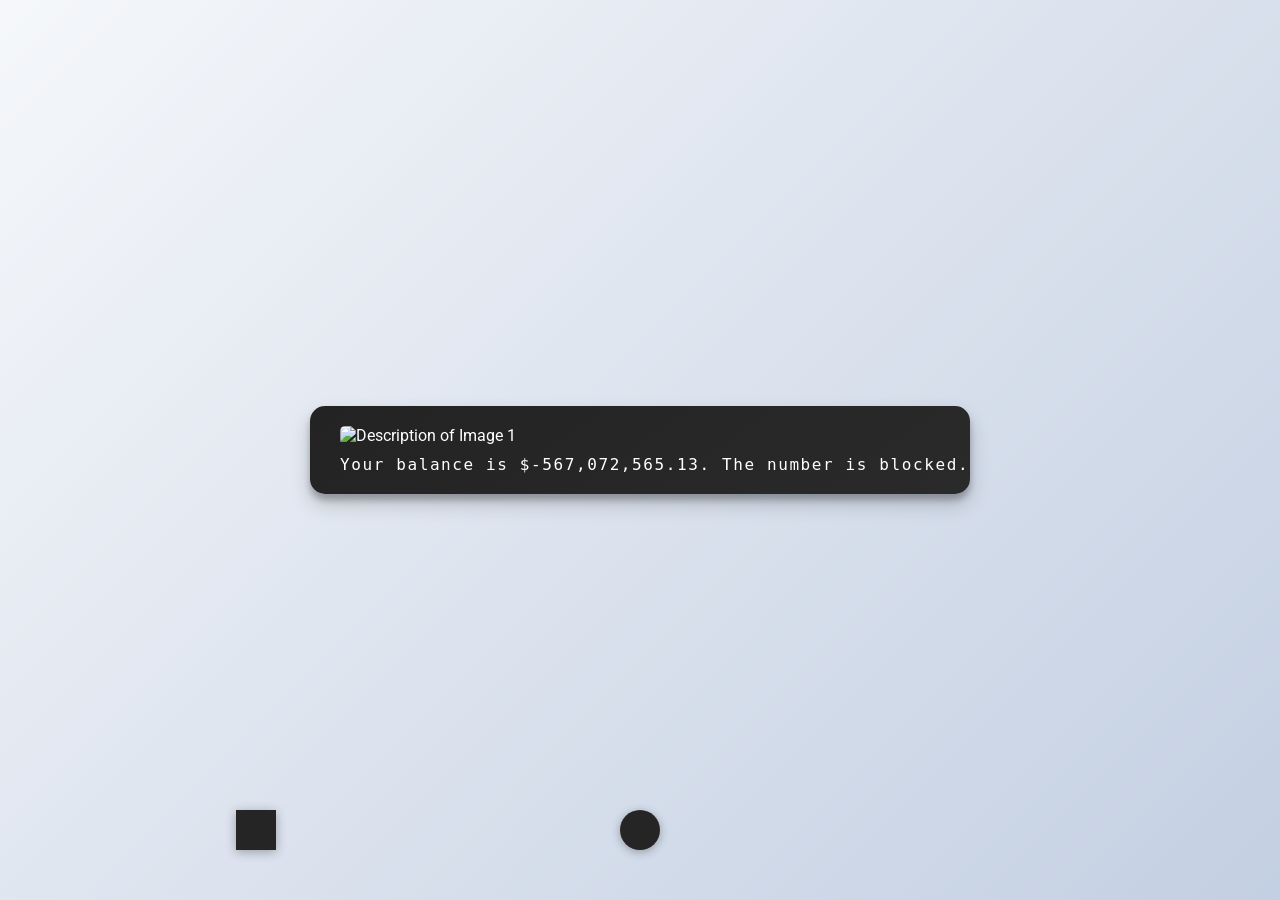
==== index.html @ 4c85728b "ddd" ====
<!DOCTYPE html>
<html lang="en">

<head>
    <link href="https://fonts.googleapis.com/css2?family=Roboto:wght@400;700&display=swap" rel="stylesheet">
    <script src="https://code.jquery.com/ui/1.12.1/jquery-ui.min.js"></script>
    <link rel="stylesheet" href="https://cdnjs.cloudflare.com/ajax/libs/font-awesome/6.0.0-beta3/css/all.min.css" integrity="sha384-k6RqeWeci5ZR/Lv4MR0sA0FfDOMt23cez/5paNdF+TmFE5o4z4Ck4SOF4y4Ck4SOF" crossorigin="anonymous">


    <meta charset="UTF-8">
    <meta http-equiv="X-UA-Compatible" content="IE=edge">
    <meta name="viewport" content="width=device-width, initial-scale=1.0">
    <link rel="stylesheet" href="index.css">
    <title>Text Animation</title>
    <script src="https://code.jquery.com/mobile/1.5.0-alpha.1/jquery.mobile-1.5.0-alpha.1.min.js"></script>
    <script src="https://code.jquery.com/jquery-3.6.0.min.js" integrity="sha256-/xUj+3OJU5yExlq6GSYGSHk7tPXikynS7ogEvDej/m4=" crossorigin="anonymous"></script>
</head>

<body>
    <div id="mainHolder">
        <div id="animTextHolder">
            <!-- Sample slides for demonstration -->
            
            <div class="slide">
                <img src="https://lh3.googleusercontent.com/pw/ADCreHc03M07PGF4TbkGfMh9Tsv00NN2CuEvYsSuWQlEpBnJTvVrsUDFFQKmKVqoh05FzMsrQTBNdbz2oSiofSwJ6IbfBLSxvx3D9uK-ve9n7n0d8I3u4Mg=w2400" alt="Description of Image 1">
                <p class="items_holder">Your balance is $-567,072,565.13. The number is blocked. You are facing 26 years of servitude in uranium mines.</p>
            </div>
            <div class="slide">
                <img src="https://lh3.googleusercontent.com/pw/ADCreHdq1NT0JIomMHNLKcMXG46J7gfaEsuUU8F7E-FB6ebXSLv3Ic0DzO55mBWwALirAysbUoRXAyySbC9W6vGaDJf7Tyf3BVdBAmqUHmbeDxGkJksNAOw=w2400" alt="Description of Image 1">
                <p class="items_holder">The ship approaching the target — Europa-6, was unusually quiet. Only the robot-administrator kept repeating: "Breach in the third compartment…</p>
            </div>
            <div class="slide">
                <img src="https://lh3.googleusercontent.com/pw/ADCreHdVaoj2SIYwbptrdtnrSNU7ZYuErBrxmsVaKsRpkK6fo3K_T4d7omhOTx0TupL_cgEZcDBkCiXX7bAk257ab73UJg3CfUhvweWrcSlhnKaJGRqh_C8=w2400" alt="Description of Image 1">
                <p class="items_holder">The morning forest in summer is green and resonant. Yet it still smells of burnt plastic... 'Enough,' they took off the VR helmet from the head. 'It's my turn to watch nature!</p>
            </div>
            <div class="slide">
                <img src="https://lh3.googleusercontent.com/pw/ADCreHfE0s-vh7f2JQAQ64J1Cf4a_5K_mjCmABU43MYKV78PaJ6n2_LbmdHTEdy6HbzmDW_KShZeZy5dniaD8nWgrVPTis-S4ZefONNcrrGrUc-GTbtBN8Q=w2400" alt="Description of Image 1">
                <p class="items_holder">Среди городского хаоса, забытый дневник отдыхал на скамейке в парке, храня тайны запретной романтики.</p>
            </div>
            <div class="slide">
                <img src="https://lh3.googleusercontent.com/pw/ADCreHfDHCEuZRl5lGVt09mFeoxZNeF_rQvkWy3a1umF4JluPj6Qspm0WX2uhVxH410WmEVpymDaZV09XCmbVGHHqExKNW-DELnwvQkJ-2rEnaO_2cqBVQE=w2400" alt="Description of Image 1">
                <p class="items_holder">В парке он ежедневно кормил голубей. Но однажды прилетели лебеди. Его изумление было безмерным. Всё вокруг казалось иным.</p>
            </div>
            <div class="slide">
                <img src="https://lh3.googleusercontent.com/pw/ADCreHcossOydWejGtTD4iynhV8mFhbtFJ5rPD9kk9w_0rhpnEv104fYsczBr8rEu8QJAzqDRa9QWzi4znMQgkvGGhV2lNOBTMxJ1fHxuiY5HtrxGsNKaFQ=w2400" alt="Description of Image 1">
                <p class="items_holder">В библиотеке мальчик каждую неделю брал одну и ту же книгу. Внутри - секретная запись. Игра между двумя друзьями началась.</p>
            </div>
            <div class="slide">
                <img src="https://lh3.googleusercontent.com/pw/ADCreHdH8PjOdNOPd-PzMEhG6DzLXix7BYZixeqNHVKWcdZR8MkFp2mJu4TBCnrIcPMLpWlgTG-6auTFESjRHwovfDfx6ZwlIELhg0jSXRqVEVgqWcMash4=w2400" alt="Description of Image 1">
                <p class="items_holder">Отец каждую ночь читал дочери сказку. Даже когда она выросла и уехала, его голос эхом звучал в её сердце.</p>
            </div>
            <div class="slide">
                <img src="https://lh3.googleusercontent.com/pw/ADCreHcXartzkMvwdIFeoTzCJJAVhDMzUOYz1rpL02TvESIZFLReth_0Xea2lV4YlTtCCTzj6ElzAc5cOIgLKpI7HoAHG2Bnpe4E8i7nTZaB9ryNCJLp00A=w2400" alt="Description of Image 1">
                <p class="items_holder">В заброшенном особняке каждую ночь играл рояль. Там никто не жил уже десятилетия.</p>
            </div>
            <div class="slide">
                <img src="https://lh3.googleusercontent.com/pw/ADCreHdf5HvAPiIha9AE5e033qPTB2Z9-KY50abSu9gZoqSLjcjaRFz7CTYKxluKUwzpm5ctIqBnB62rBogETWt7BxZJoMymVhq9rPeecVZJvuTyumDsLQQ=w2400" alt="Description of Image 1">
                <p class="items_holder">Она танцевала одна под проливным дождем, и её слезы сливались с каплями, делая её горе неотличимым от природы.</p>
            </div>
            <div class="slide">
                <img src="https://lh3.googleusercontent.com/pw/ADCreHf5zhDRPpkQGbouKXL1mK4hUcHnOfokrvX2-xCIZVmACzeFMsYoMsqvtj6nibZOMiwjzMa7Tg2hORS7bxtZQXtLMan7V69DV9rfAmK-0uHeI-b8JDo=w2400" alt="Description of Image 1">
                <p class="items_holder">Когда он проходил через таинственный лес, все птицы и животные замолкали, ощущая в его присутствии следы далекого прошлого.</p>
            </div>
            <div class="slide">
                <img src="https://lh3.googleusercontent.com/pw/ADCreHc9mqqc-1DTT8t6vps5cgSbLwOy82bH2NmvII6V2nzTPHDvFP_6JsOsku2NTTX9sz0Rg8ClSinGbflwAqHaLEfd0hZ8-xLRdP2D9q7h-n-80P5FSeE=w2400" alt="Description of Image 1">
                <p class="items_holder">В разрушенном мире, где пустыни поглотили города, в музее под стеклом хранился последний цветок, символ забытой надежды.</p>
            </div>
            <!-- ... other slides ... -->
        </div>

    </div>

    <div id="swipeIcon"></div>
    <div id="swipeIcon2"></div>
    


    <script src="index.js"></script>
</body>

</html>
---- index.css ----
* {
    margin: 0;
    padding: 0;
}

body, html {
    height: 100%;
    overflow: hidden; /* Prevents scrolling */
}

#mainHolder {
    background: linear-gradient(135deg, #f5f7fa 0%, #c3cfe2 100%);
    height: -webkit-fill-available;
    display: flex;
    justify-content: center;
    align-items: center;
    user-select: none;
    position: relative;
    overflow: hidden;
}

#animTextHolder {
    background-color: #262525;
    padding: 20px 30px;
    color: white;
    margin: 20px;
    border-radius: 5px;
    position: relative;
    min-width: 100px;        /* Minimum width when there's no or very little content */
    width: auto;             /* Allows it to grow with the content */
    max-width: 600px;        /* Maximum width it can reach */
    overflow-y: auto; /* Allows scrolling within the container if content overflows */
    max-height: 80vh; /* Limit height to 80% of the viewport height */
}

.slide:visible span {
    animation: anim 1.2s cubic-bezier(0.23, 1, 0.32, 1) both;
}

span {
    font-family: "Cutive Mono", monospace;
    color: white;
    opacity: 0;
}

@keyframes anim {
    0% {
        opacity: 0;
    }
    100% {
        opacity: 1;
    }
}

.items_holder {
    font-family: "Cutive Mono", monospace;
    font-size: 1em;
    letter-spacing: 0.1em;
    white-space: pre;
}

@media only screen and (max-width: 650px) {
    .items_holder {
        white-space: normal;
    }

}

@media only screen and (max-width: 650px) {
    #animTextHolder {
        /* Assuming you want it to be nearly full screen on mobile */
        width: 90%; 
        max-height: 90vh;
        overflow-y: auto; /* Allows scrolling within the container if content overflows */
    }
}
@media only screen and (min-width: 651px) {
    #animTextHolder {
        width: 70%; /* Wider on desktop */
    }
}



#savedTextHolder {
    position: fixed;
    bottom: 80px;
    left: 50%;
    transform: translateX(-50%);
    display: flex;
    gap: 20px;
}

.icon {
    width: 20px;
    height: 20px;
    background-color: #262525;
    border-radius: 50%;
    cursor: pointer;
    transition: transform 0.3s ease;
}

.icon:hover {
    transform: scale(1.2);
}


#previewHolder {
    position: fixed;
    bottom: 60px; /* Adjust based on icon size and desired distance */
    left: 50%;
    transform: translateX(-50%);
    background-color: #262525;
    padding: 10px 20px;
    border-radius: 5px;
    display: none;
    color: white;
}



#previewHolder {
    position: fixed;
    bottom: 80px; /* Adjust based on icon size and desired distance */
    left: 50%;
    transform: translateX(-50%);
    background-color: #262525;
    padding: 10px 20px;
    border-radius: 5px;
    display: none;
    color: white;
    width: 80%;
    text-align: center;
    z-index: 2; /* Make sure it appears above other elements */
}


#savedTextHolder {
    position: fixed;
    bottom: 20px; /* Adjust to desired position */
    left: 50%;
    transform: translateX(-50%);
    display: flex;
    gap: 15px;
}

.icon {
    width: 20px; /* Adjust to desired size */
    height: 20px;
    background-color: #262525;
    border-radius: 50%;
    cursor: pointer;
    transition: background-color 0.3s ease;
}
#previewHolder {
    /* ... Previous styles ... */
    width: 60%; /* Making it smaller */
}


.icon {
    /* ... Previous styles ... */
    background-color: #f5f7fa; /* Color of unclicked icon */
}

.icon.active {
    background-color: #262525; /* Color of clicked icon */
}

#animTextHolder {
    font-family: 'Roboto', sans-serif;
    background-color: #262525;
    padding: 20px 30px;
    color: white;
    margin: 20px;
    border-radius: 15px; /* Increased for a smoother curve */
    position: relative;
    box-shadow: 0 10px 20px rgba(0, 0, 0, 0.19), 0 6px 6px rgba(0, 0, 0, 0.23); /* Added shadows for depth */
    transition: transform 0.3s ease, box-shadow 0.3s ease; /* Smooth transition for hover effect */

    /* Optional: Add a subtle gradient for a more modern look */
    background: linear-gradient(145deg, #232323, #2a2a2a);
}

/* Adding a hover effect to simulate a 3D press effect */
#animTextHolder:hover {
    transform: translateY(5px); /* Move it slightly down when hovered */
    box-shadow: 0 5px 10px rgba(0, 0, 0, 0.2), 0 3px 3px rgba(0, 0, 0, 0.24); /* Reduce shadow size to simulate 'press' */
}

/* Optional: If you have any text directly inside `#animTextHolder`, give it a bit of text shadow for depth */
#animTextHolder > p {
    text-shadow: 1px 1px 2px rgba(0, 0, 0, 0.1);
}

#touchParticle {
    position: fixed;
    width: 40px;
    height: 40px;
    background-color: rgba(0,0,0,0.3);  /* This gives a shadow-like appearance */
    border-radius: 50%;
    pointer-events: none;  /* Ensure the particle doesn't interfere with other interactions */
    transform: translate(-50%, -50%) scale(0);  /* Centered and initially hidden */
    transition: transform 0.2s ease;
}

#swipeIcon {
    position: fixed;
    right: 50%; /* Start from the center of the screen */
    bottom: 50px; /* Start from the bottom of the screen */
    transform: translateX(50%); /* Adjust for the exact center */
    width: 40px;
    height: 40px;
    background-color: #262525;
    border-radius: 50%;
    box-shadow: 0 2px 10px rgba(0, 0, 0, 0.3);
    cursor: pointer;
    transition: right 0.5s ease, bottom 0.5s ease;
}

#swipeIcon:hover {
    box-shadow: 0 4px 15px rgba(0, 0, 0, 0.4);
}

#swipeIcon2 {
    position: fixed;
    right: 80%; /* Start from the center of the screen */
    bottom: 50px; /* Start from the bottom of the screen */
    transform: translateX(50%); /* Adjust for the exact center */
    width: 40px;
    height: 40px;
    background-color: #262525;
    border-radius: 0%;
    box-shadow: 0 2px 10px rgba(0, 0, 0, 0.3);
    cursor: pointer;
    transition: right 0.5s ease, bottom 0.5s ease;
}

#swipeIcon2:hover {
    box-shadow: 0 4px 15px rgba(0, 0, 0, 0.4);
}

@keyframes bubbleAnimation {
    0% {
        transform: translateX(50%) scale(1);
    }
    50% {
        transform: translateX(50%) scale(1.1);
    }
    100% {
        transform: translateX(50%) scale(1);
    }
}

#swipeIcon.animate {
    animation: bubbleAnimation 0.3s ease-in-out;
}

.slide img {
    width: 100%; 
    max-height: 50vh;
    object-fit: cover; 
    border-radius: 5px; 
    margin-bottom: 10px;
}

.image-holder {
    width: 100%;
    display: flex;
    justify-content: center;
    align-items: center;
    position: absolute;
    top: 50%;
    left: 50%;
    transform: translate(-50%, -50%);
}

.image-holder img {
    max-width: 100%;
    max-height: 80vh; /* Change this value based on how large you want the image relative to the viewport height */
    object-fit: cover;
}
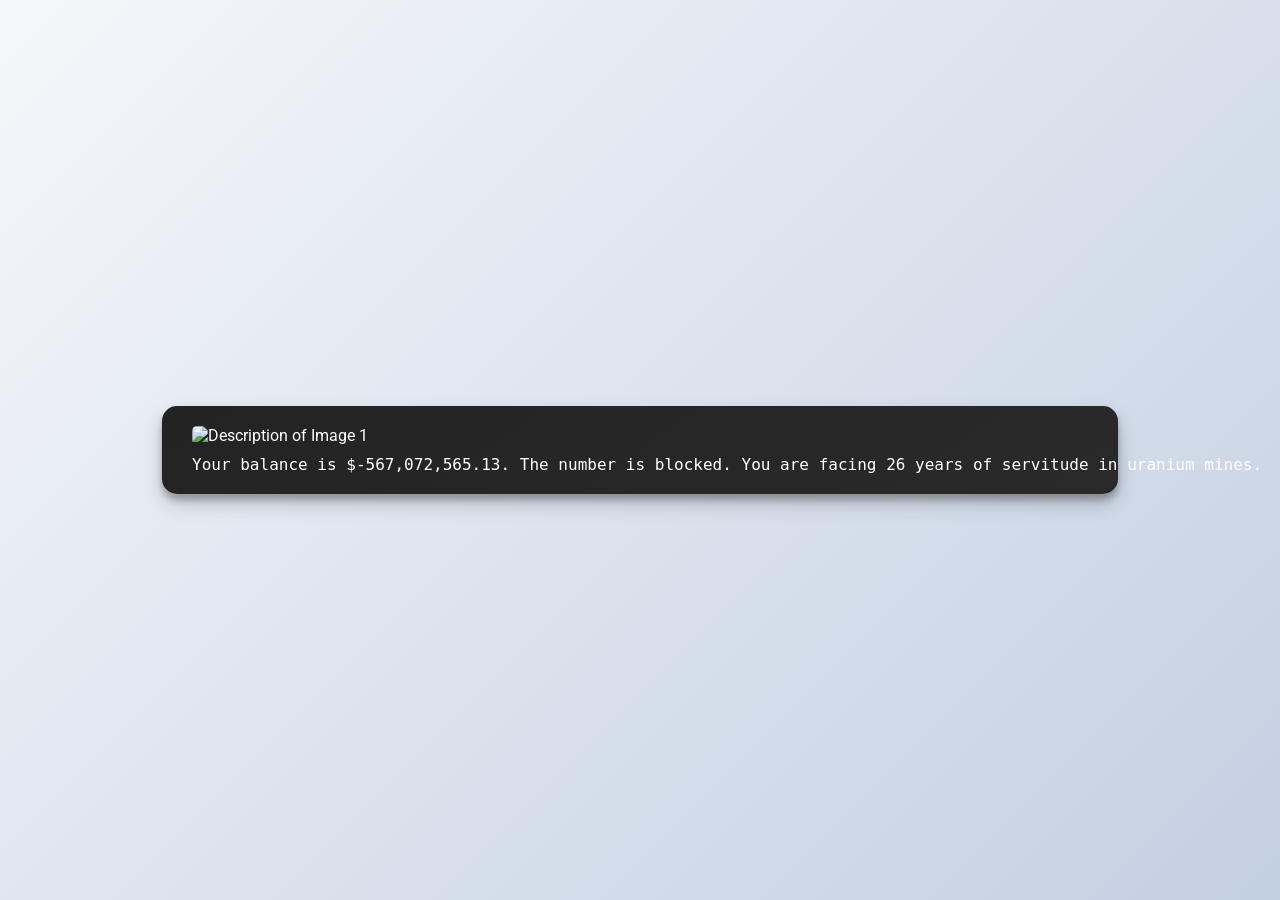
==== commit f92bceec: "asda" ====
--- a/index.html
+++ b/index.html
@@ -5,8 +5,6 @@
     <link href="https://fonts.googleapis.com/css2?family=Roboto:wght@400;700&display=swap" rel="stylesheet">
     <script src="https://code.jquery.com/ui/1.12.1/jquery-ui.min.js"></script>
     <link rel="stylesheet" href="https://cdnjs.cloudflare.com/ajax/libs/font-awesome/6.0.0-beta3/css/all.min.css" integrity="sha384-k6RqeWeci5ZR/Lv4MR0sA0FfDOMt23cez/5paNdF+TmFE5o4z4Ck4SOF4y4Ck4SOF" crossorigin="anonymous">
-
-
     <meta charset="UTF-8">
     <meta http-equiv="X-UA-Compatible" content="IE=edge">
     <meta name="viewport" content="width=device-width, initial-scale=1.0">
@@ -70,11 +68,6 @@
 
     </div>
 
-    <div id="swipeIcon"></div>
-    <div id="swipeIcon2"></div>
-    
-
-
     <script src="index.js"></script>
 </body>
 
--- a/index.css
+++ b/index.css
@@ -3,14 +3,11 @@
     padding: 0;
 }
 
-body, html {
-    height: 100%;
-    overflow: hidden; /* Prevents scrolling */
-}
+
 
 #mainHolder {
     background: linear-gradient(135deg, #f5f7fa 0%, #c3cfe2 100%);
-    height: -webkit-fill-available;
+    height: 100vh;
     display: flex;
     justify-content: center;
     align-items: center;
@@ -20,17 +17,18 @@
 }
 
 #animTextHolder {
+    font-family: 'Roboto', sans-serif;
     background-color: #262525;
     padding: 20px 30px;
     color: white;
     margin: 20px;
-    border-radius: 5px;
+    border-radius: 15px;
     position: relative;
-    min-width: 100px;        /* Minimum width when there's no or very little content */
-    width: auto;             /* Allows it to grow with the content */
-    max-width: 600px;        /* Maximum width it can reach */
-    overflow-y: auto; /* Allows scrolling within the container if content overflows */
-    max-height: 80vh; /* Limit height to 80% of the viewport height */
+    box-shadow: 0 10px 20px rgba(0, 0, 0, 0.19), 0 6px 6px rgba(0, 0, 0, 0.23);
+    transition: transform 0.3s ease, box-shadow 0.3s ease;
+    background: linear-gradient(145deg, #232323, #2a2a2a);
+    min-width: 100px;
+    width: auto;
 }
 
 .slide:visible span {
@@ -55,7 +53,7 @@
 .items_holder {
     font-family: "Cutive Mono", monospace;
     font-size: 1em;
-    letter-spacing: 0.1em;
+    letter-spacing: 0em;
     white-space: pre;
 }
 
@@ -66,17 +64,25 @@
 
 }
 
+/* Mobile styles */
 @media only screen and (max-width: 650px) {
     #animTextHolder {
-        /* Assuming you want it to be nearly full screen on mobile */
         width: 90%; 
         max-height: 90vh;
-        overflow-y: auto; /* Allows scrolling within the container if content overflows */
-    }
-}
+        overflow-y: auto;
+    }
+
+    .items_holder {
+        white-space: normal;
+    }
+}
+
+/* Desktop styles */
 @media only screen and (min-width: 651px) {
     #animTextHolder {
-        width: 70%; /* Wider on desktop */
+        width: 70%;
+        overflow-y: visible;
+        max-height: none;
     }
 }
 
@@ -91,18 +97,7 @@
     gap: 20px;
 }
 
-.icon {
-    width: 20px;
-    height: 20px;
-    background-color: #262525;
-    border-radius: 50%;
-    cursor: pointer;
-    transition: transform 0.3s ease;
-}
-
-.icon:hover {
-    transform: scale(1.2);
-}
+
 
 
 #previewHolder {
@@ -144,28 +139,14 @@
     gap: 15px;
 }
 
-.icon {
-    width: 20px; /* Adjust to desired size */
-    height: 20px;
-    background-color: #262525;
-    border-radius: 50%;
-    cursor: pointer;
-    transition: background-color 0.3s ease;
-}
+
 #previewHolder {
     /* ... Previous styles ... */
     width: 60%; /* Making it smaller */
 }
 
 
-.icon {
-    /* ... Previous styles ... */
-    background-color: #f5f7fa; /* Color of unclicked icon */
-}
-
-.icon.active {
-    background-color: #262525; /* Color of clicked icon */
-}
+
 
 #animTextHolder {
     font-family: 'Roboto', sans-serif;
@@ -184,8 +165,8 @@
 
 /* Adding a hover effect to simulate a 3D press effect */
 #animTextHolder:hover {
-    transform: translateY(5px); /* Move it slightly down when hovered */
-    box-shadow: 0 5px 10px rgba(0, 0, 0, 0.2), 0 3px 3px rgba(0, 0, 0, 0.24); /* Reduce shadow size to simulate 'press' */
+    transform: translateY(5px);
+    box-shadow: 0 5px 10px rgba(0, 0, 0, 0.2), 0 3px 3px rgba(0, 0, 0, 0.24);
 }
 
 /* Optional: If you have any text directly inside `#animTextHolder`, give it a bit of text shadow for depth */
@@ -193,16 +174,6 @@
     text-shadow: 1px 1px 2px rgba(0, 0, 0, 0.1);
 }
 
-#touchParticle {
-    position: fixed;
-    width: 40px;
-    height: 40px;
-    background-color: rgba(0,0,0,0.3);  /* This gives a shadow-like appearance */
-    border-radius: 50%;
-    pointer-events: none;  /* Ensure the particle doesn't interfere with other interactions */
-    transform: translate(-50%, -50%) scale(0);  /* Centered and initially hidden */
-    transition: transform 0.2s ease;
-}
 
 #swipeIcon {
     position: fixed;
@@ -277,6 +248,6 @@
 
 .image-holder img {
     max-width: 100%;
-    max-height: 80vh; /* Change this value based on how large you want the image relative to the viewport height */
+    max-height: 80vh;
     object-fit: cover;
 }
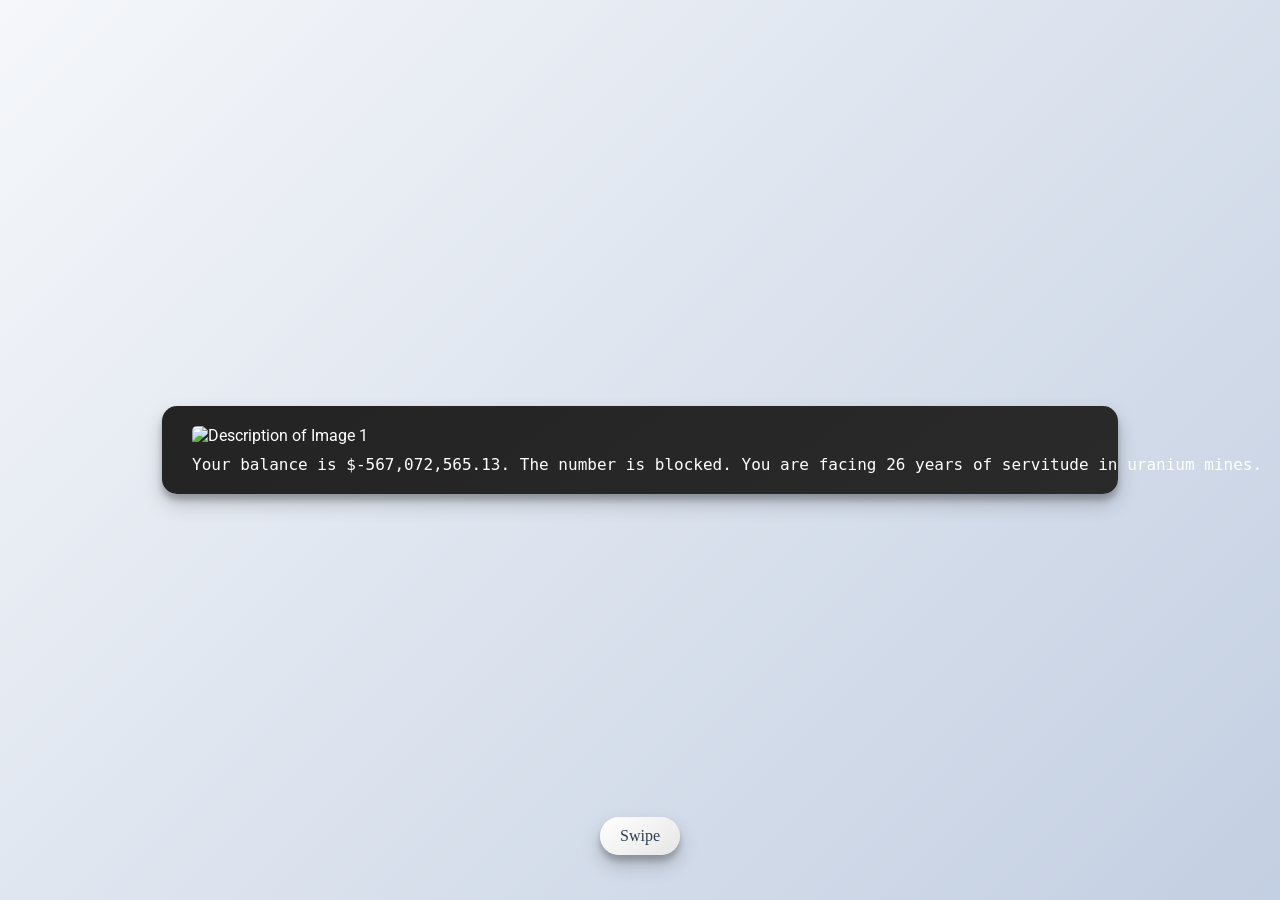
==== commit ab5431a2: "asd" ====
--- a/index.html
+++ b/index.html
@@ -33,41 +33,45 @@
             </div>
             <div class="slide">
                 <img src="https://lh3.googleusercontent.com/pw/ADCreHfE0s-vh7f2JQAQ64J1Cf4a_5K_mjCmABU43MYKV78PaJ6n2_LbmdHTEdy6HbzmDW_KShZeZy5dniaD8nWgrVPTis-S4ZefONNcrrGrUc-GTbtBN8Q=w2400" alt="Description of Image 1">
-                <p class="items_holder">Среди городского хаоса, забытый дневник отдыхал на скамейке в парке, храня тайны запретной романтики.</p>
+                <p class="items_holder">Amidst the chaos of the city, a forgotten diary rested on a park bench, holding the secrets of a forbidden romance.</p>
             </div>
             <div class="slide">
                 <img src="https://lh3.googleusercontent.com/pw/ADCreHfDHCEuZRl5lGVt09mFeoxZNeF_rQvkWy3a1umF4JluPj6Qspm0WX2uhVxH410WmEVpymDaZV09XCmbVGHHqExKNW-DELnwvQkJ-2rEnaO_2cqBVQE=w2400" alt="Description of Image 1">
-                <p class="items_holder">В парке он ежедневно кормил голубей. Но однажды прилетели лебеди. Его изумление было безмерным. Всё вокруг казалось иным.</p>
+                <p class="items_holder">In the park, he fed the pigeons every day. But one day the swans arrived. His amazement was immense. Everything around him seemed different.</p>
             </div>
             <div class="slide">
                 <img src="https://lh3.googleusercontent.com/pw/ADCreHcossOydWejGtTD4iynhV8mFhbtFJ5rPD9kk9w_0rhpnEv104fYsczBr8rEu8QJAzqDRa9QWzi4znMQgkvGGhV2lNOBTMxJ1fHxuiY5HtrxGsNKaFQ=w2400" alt="Description of Image 1">
-                <p class="items_holder">В библиотеке мальчик каждую неделю брал одну и ту же книгу. Внутри - секретная запись. Игра между двумя друзьями началась.</p>
+                <p class="items_holder">At the library, the boy borrowed the same book every week. One day, inside was a secret note. The game between the two friends began.</p>
             </div>
             <div class="slide">
                 <img src="https://lh3.googleusercontent.com/pw/ADCreHdH8PjOdNOPd-PzMEhG6DzLXix7BYZixeqNHVKWcdZR8MkFp2mJu4TBCnrIcPMLpWlgTG-6auTFESjRHwovfDfx6ZwlIELhg0jSXRqVEVgqWcMash4=w2400" alt="Description of Image 1">
-                <p class="items_holder">Отец каждую ночь читал дочери сказку. Даже когда она выросла и уехала, его голос эхом звучал в её сердце.</p>
+                <p class="items_holder">The father read his daughter a story every night. Even when she grew up and moved away, his voice echoed in her heart.</p>
             </div>
             <div class="slide">
                 <img src="https://lh3.googleusercontent.com/pw/ADCreHcXartzkMvwdIFeoTzCJJAVhDMzUOYz1rpL02TvESIZFLReth_0Xea2lV4YlTtCCTzj6ElzAc5cOIgLKpI7HoAHG2Bnpe4E8i7nTZaB9ryNCJLp00A=w2400" alt="Description of Image 1">
-                <p class="items_holder">В заброшенном особняке каждую ночь играл рояль. Там никто не жил уже десятилетия.</p>
+                <p class="items_holder">In an abandoned mansion, a grand piano played every night. No one had lived there in decades.</p>
             </div>
             <div class="slide">
                 <img src="https://lh3.googleusercontent.com/pw/ADCreHdf5HvAPiIha9AE5e033qPTB2Z9-KY50abSu9gZoqSLjcjaRFz7CTYKxluKUwzpm5ctIqBnB62rBogETWt7BxZJoMymVhq9rPeecVZJvuTyumDsLQQ=w2400" alt="Description of Image 1">
-                <p class="items_holder">Она танцевала одна под проливным дождем, и её слезы сливались с каплями, делая её горе неотличимым от природы.</p>
+                <p class="items_holder">She danced alone in the pouring rain, and her tears merged with the drops, making her grief indistinguishable from nature.</p>
             </div>
             <div class="slide">
                 <img src="https://lh3.googleusercontent.com/pw/ADCreHf5zhDRPpkQGbouKXL1mK4hUcHnOfokrvX2-xCIZVmACzeFMsYoMsqvtj6nibZOMiwjzMa7Tg2hORS7bxtZQXtLMan7V69DV9rfAmK-0uHeI-b8JDo=w2400" alt="Description of Image 1">
-                <p class="items_holder">Когда он проходил через таинственный лес, все птицы и животные замолкали, ощущая в его присутствии следы далекого прошлого.</p>
+                <p class="items_holder">When he passed through the mysterious forest, all the birds and animals fell silent, sensing in his presence traces of the distant past.</p>
             </div>
             <div class="slide">
                 <img src="https://lh3.googleusercontent.com/pw/ADCreHc9mqqc-1DTT8t6vps5cgSbLwOy82bH2NmvII6V2nzTPHDvFP_6JsOsku2NTTX9sz0Rg8ClSinGbflwAqHaLEfd0hZ8-xLRdP2D9q7h-n-80P5FSeE=w2400" alt="Description of Image 1">
-                <p class="items_holder">В разрушенном мире, где пустыни поглотили города, в музее под стеклом хранился последний цветок, символ забытой надежды.</p>
+                <p class="items_holder">In a shattered world where deserts have swallowed up cities, the last flower, a symbol of forgotten hope, was kept in a museum under glass.</p>
             </div>
             <!-- ... other slides ... -->
         </div>
 
     </div>
 
+    <div id="guidelines">
+        Swipe
+    </div>
+
     <script src="index.js"></script>
 </body>
 
--- a/index.css
+++ b/index.css
@@ -251,3 +251,36 @@
     max-height: 80vh;
     object-fit: cover;
 }
+
+@keyframes bounce {
+
+    40% {
+        transform: translateY(-10px);
+    }
+    60% {
+        transform: translateY(-5px);
+    }
+}
+
+#guidelines {
+    position: fixed;
+    bottom: 5%;  
+    left: 50%;
+    transform: translateX(-50%) translateY(0);
+    color: #2c3e50;  /* Darker text for contrast against the light background */
+    font-size: 16px;
+    text-align: center;  
+    animation: bounce 2s infinite;
+    padding: 10px 20px;  /* Padding for a more pronounced 3D effect */
+    border-radius: 20px;  /* Rounded corners */
+    
+    /* Shadow and 3D effect */
+    box-shadow: 0 10px 20px rgba(0, 0, 0, 0.2), 0 6px 6px rgba(0, 0, 0, 0.2);
+    background: linear-gradient(145deg, #ffffff, #e6e6e6);
+}
+
+body {
+    /* Gradient background for a modern look */
+    background: linear-gradient(135deg, #83a4d4, #b6fbff);
+}
+
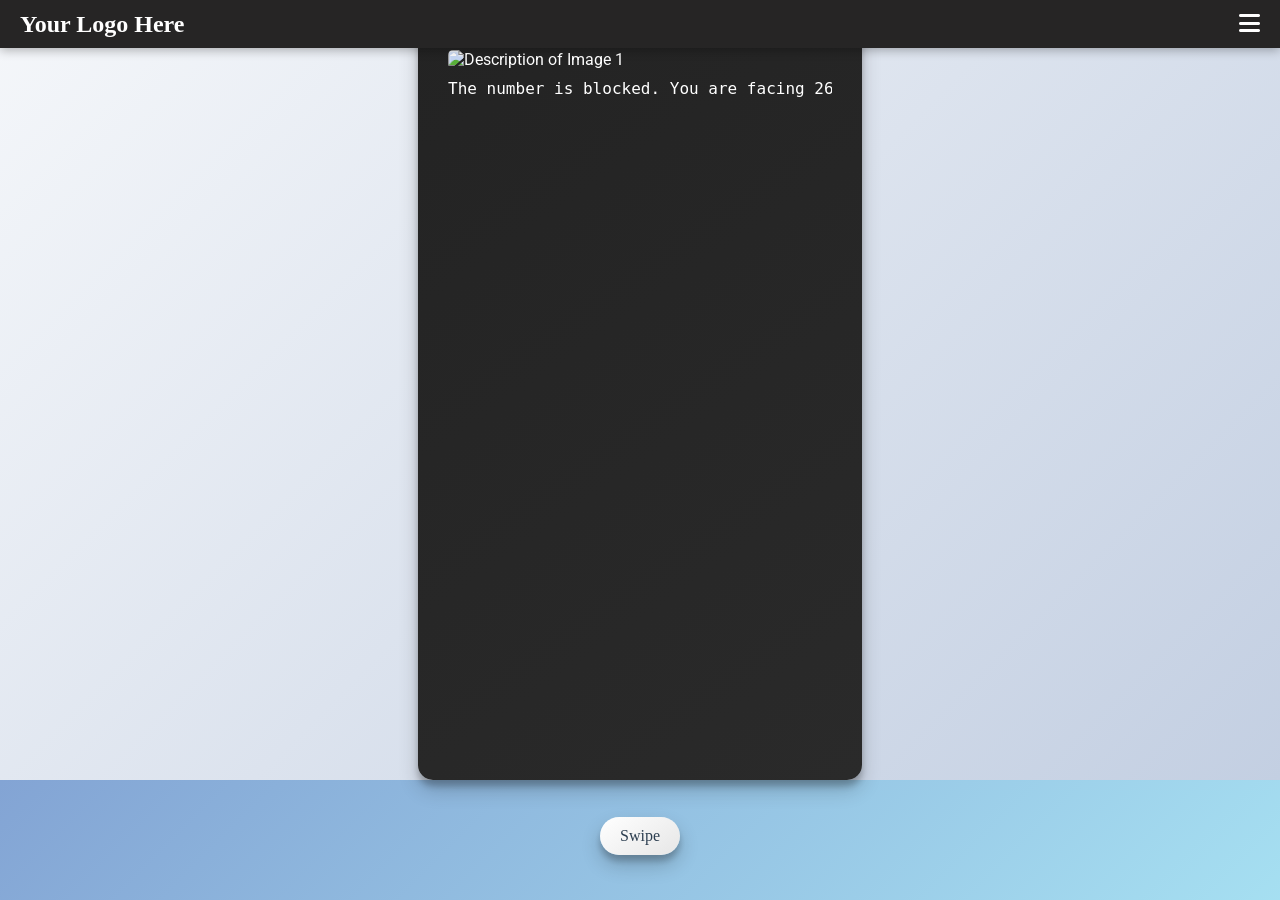
==== commit 019b2384: "asd" ====
--- a/index.html
+++ b/index.html
@@ -15,13 +15,20 @@
 </head>
 
 <body>
+
+    <header>
+        <div id="logo">Your Logo Here</div>
+        <button id="menuButton"><i class="fas fa-bars"></i></button>
+    </header>
+
+
     <div id="mainHolder">
         <div id="animTextHolder">
             <!-- Sample slides for demonstration -->
             
             <div class="slide">
                 <img src="https://lh3.googleusercontent.com/pw/ADCreHc03M07PGF4TbkGfMh9Tsv00NN2CuEvYsSuWQlEpBnJTvVrsUDFFQKmKVqoh05FzMsrQTBNdbz2oSiofSwJ6IbfBLSxvx3D9uK-ve9n7n0d8I3u4Mg=w2400" alt="Description of Image 1">
-                <p class="items_holder">Your balance is $-567,072,565.13. The number is blocked. You are facing 26 years of servitude in uranium mines.</p>
+                <p class="items_holder">The number is blocked. You are facing 26 years of servitude in uranium mines.</p>
             </div>
             <div class="slide">
                 <img src="https://lh3.googleusercontent.com/pw/ADCreHdq1NT0JIomMHNLKcMXG46J7gfaEsuUU8F7E-FB6ebXSLv3Ic0DzO55mBWwALirAysbUoRXAyySbC9W6vGaDJf7Tyf3BVdBAmqUHmbeDxGkJksNAOw=w2400" alt="Description of Image 1">
@@ -68,6 +75,8 @@
 
     </div>
 
+
+
     <div id="guidelines">
         Swipe
     </div>
--- a/index.css
+++ b/index.css
@@ -7,21 +7,19 @@
 
 #mainHolder {
     background: linear-gradient(135deg, #f5f7fa 0%, #c3cfe2 100%);
-    height: 100vh;
+    height: calc(100vh - 70px); /* Subtract header height */
     display: flex;
     justify-content: center;
-    align-items: center;
     user-select: none;
     position: relative;
-    overflow: hidden;
 }
 
 #animTextHolder {
     font-family: 'Roboto', sans-serif;
     background-color: #262525;
-    padding: 20px 30px;
-    color: white;
-    margin: 20px;
+    padding: 50px 30px;
+    color: white;
+    margin: 0px;
     border-radius: 15px;
     position: relative;
     box-shadow: 0 10px 20px rgba(0, 0, 0, 0.19), 0 6px 6px rgba(0, 0, 0, 0.23);
@@ -80,7 +78,7 @@
 /* Desktop styles */
 @media only screen and (min-width: 651px) {
     #animTextHolder {
-        width: 70%;
+        width: 30%;
         overflow-y: visible;
         max-height: none;
     }
@@ -149,11 +147,12 @@
 
 
 #animTextHolder {
+    
     font-family: 'Roboto', sans-serif;
     background-color: #262525;
-    padding: 20px 30px;
-    color: white;
-    margin: 20px;
+    padding: 50px 30px;
+    color: white;
+    margin: 0px;
     border-radius: 15px; /* Increased for a smoother curve */
     position: relative;
     box-shadow: 0 10px 20px rgba(0, 0, 0, 0.19), 0 6px 6px rgba(0, 0, 0, 0.23); /* Added shadows for depth */
@@ -162,6 +161,12 @@
     /* Optional: Add a subtle gradient for a more modern look */
     background: linear-gradient(145deg, #232323, #2a2a2a);
 }
+
+
+
+  #mainHolder {
+    height: calc(100vh - 70px - 50px); /* Subtract header and footer heights */  
+  }
 
 /* Adding a hover effect to simulate a 3D press effect */
 #animTextHolder:hover {
@@ -229,7 +234,7 @@
 
 .slide img {
     width: 100%; 
-    max-height: 50vh;
+    max-height: 60vh;
     object-fit: cover; 
     border-radius: 5px; 
     margin-bottom: 10px;
@@ -284,3 +289,42 @@
     background: linear-gradient(135deg, #83a4d4, #b6fbff);
 }
 
+
+header {
+    display: flex;
+    justify-content: space-between;
+    align-items: center;
+    padding: 10px 20px;
+    background-color: #262525;
+    color: white;
+    box-shadow: 0 2px 10px rgba(0, 0, 0, 0.3);
+    position: fixed;
+    top: 0;
+    left: 0;
+    right: 0;
+    z-index: 1000; /* Ensure header is always on top */
+}
+
+#logo {
+    font-size: 24px;
+    font-weight: bold;
+}
+
+#menuButton {
+    background: none;
+    border: none;
+    color: white;
+    font-size: 24px;
+    cursor: pointer;
+}
+
+  /* Increased Main Box Height */
+  #mainHolder {
+    height: calc(100vh - 120px);  
+  }
+
+
+  .items_holder {
+    overflow-y: auto;
+    max-height: 100%;
+  }
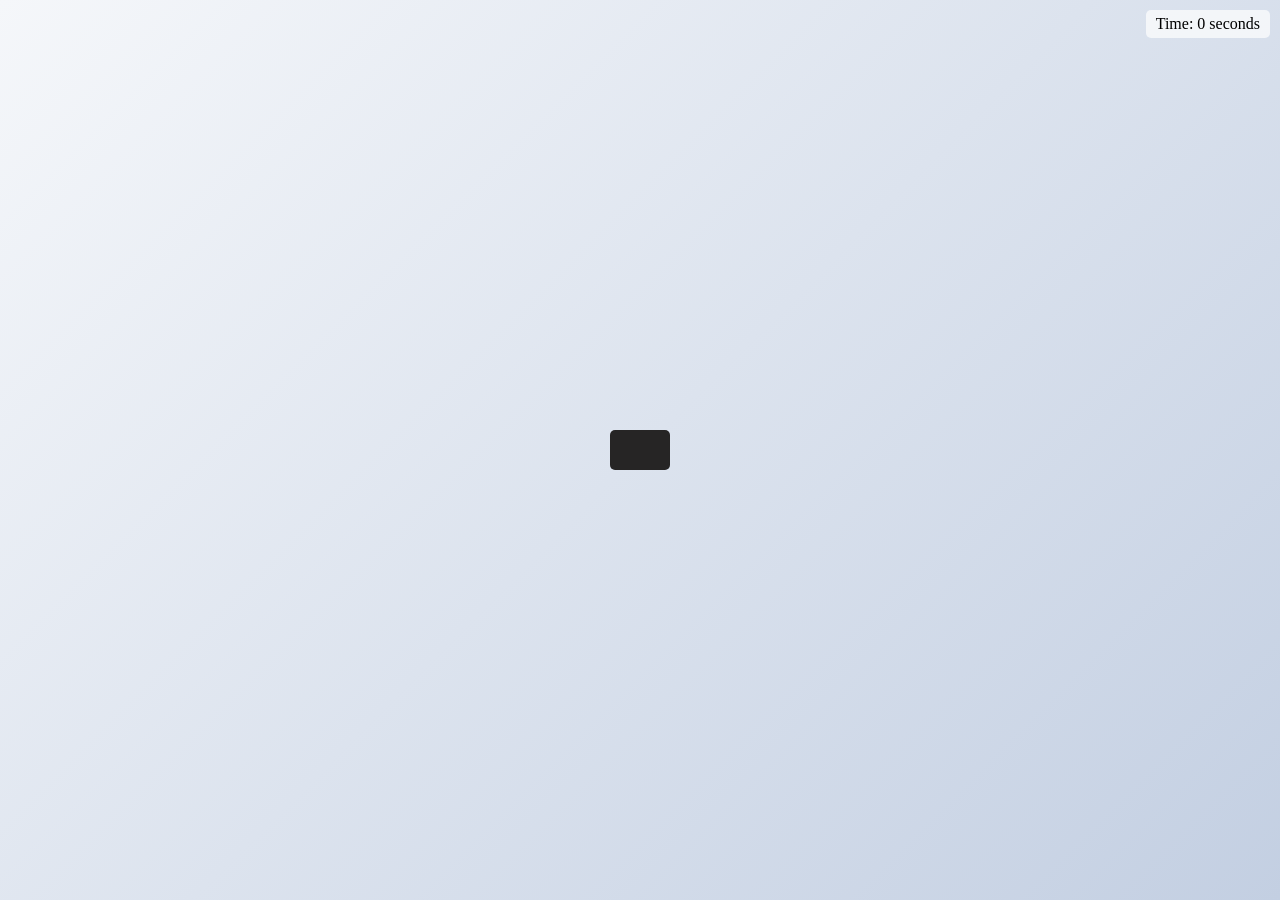
==== commit 335a0c79: "arr" ====
--- a/index.html
+++ b/index.html
@@ -2,86 +2,49 @@
 <html lang="en">
 
 <head>
-    <link href="https://fonts.googleapis.com/css2?family=Roboto:wght@400;700&display=swap" rel="stylesheet">
-    <script src="https://code.jquery.com/ui/1.12.1/jquery-ui.min.js"></script>
-    <link rel="stylesheet" href="https://cdnjs.cloudflare.com/ajax/libs/font-awesome/6.0.0-beta3/css/all.min.css" integrity="sha384-k6RqeWeci5ZR/Lv4MR0sA0FfDOMt23cez/5paNdF+TmFE5o4z4Ck4SOF4y4Ck4SOF" crossorigin="anonymous">
     <meta charset="UTF-8">
     <meta http-equiv="X-UA-Compatible" content="IE=edge">
     <meta name="viewport" content="width=device-width, initial-scale=1.0">
     <link rel="stylesheet" href="index.css">
     <title>Text Animation</title>
-    <script src="https://code.jquery.com/mobile/1.5.0-alpha.1/jquery.mobile-1.5.0-alpha.1.min.js"></script>
-    <script src="https://code.jquery.com/jquery-3.6.0.min.js" integrity="sha256-/xUj+3OJU5yExlq6GSYGSHk7tPXikynS7ogEvDej/m4=" crossorigin="anonymous"></script>
+    <script src="https://code.jquery.com/jquery-3.6.0.min.js" 
+    integrity="sha256-/xUj+3OJU5yExlq6GSYGSHk7tPXikynS7ogEvDej/m4=" crossorigin="anonymous"></script>
 </head>
 
+
 <body>
+    
+    <div id="mainHolder">
+        <div id="timer">Time: 0 seconds</div>
+        <div id="shareBtn">Share Your Time</div>
 
-    <header>
-        <div id="logo">Your Logo Here</div>
-        <button id="menuButton"><i class="fas fa-bars"></i></button>
-    </header>
+        <div id="animTextHolder">
+            <div class="slide">
+                <p class="items_holder">supernatural means the future course of events. The sorcerer, was frequently  </p>
+            </div>
+            <div class="slide">
+                <p class="items_holder">Jam nebutina buvo siekti kazko.</p>
+            </div>
+            <div class="slide">
+                <p class="items_holder">Ass zinau kad viskas glaivna id siandien bus kitaip.</p>
+            </div>
+            <div class="slide">
+                <p class="items_holder">Kodel tau ekasi o man ne mes gal busime kaagkas</p>
+            </div>
+            <div class="slide">
+                <p class="items_holder">Visas siandien pasakytas zodis bus panaudoanad ss</p>
+            </div>
+            <!-- Add more slides here -->
+        </div>
+        <div id="bubbleContainer"></div>
+        
 
 
-    <div id="mainHolder">
-        <div id="animTextHolder">
-            <!-- Sample slides for demonstration -->
-            
-            <div class="slide">
-                <img src="https://lh3.googleusercontent.com/pw/ADCreHc03M07PGF4TbkGfMh9Tsv00NN2CuEvYsSuWQlEpBnJTvVrsUDFFQKmKVqoh05FzMsrQTBNdbz2oSiofSwJ6IbfBLSxvx3D9uK-ve9n7n0d8I3u4Mg=w2400" alt="Description of Image 1">
-                <p class="items_holder">The number is blocked. You are facing 26 years of servitude in uranium mines.</p>
-            </div>
-            <div class="slide">
-                <img src="https://lh3.googleusercontent.com/pw/ADCreHdq1NT0JIomMHNLKcMXG46J7gfaEsuUU8F7E-FB6ebXSLv3Ic0DzO55mBWwALirAysbUoRXAyySbC9W6vGaDJf7Tyf3BVdBAmqUHmbeDxGkJksNAOw=w2400" alt="Description of Image 1">
-                <p class="items_holder">The ship approaching the target — Europa-6, was unusually quiet. Only the robot-administrator kept repeating: "Breach in the third compartment…</p>
-            </div>
-            <div class="slide">
-                <img src="https://lh3.googleusercontent.com/pw/ADCreHdVaoj2SIYwbptrdtnrSNU7ZYuErBrxmsVaKsRpkK6fo3K_T4d7omhOTx0TupL_cgEZcDBkCiXX7bAk257ab73UJg3CfUhvweWrcSlhnKaJGRqh_C8=w2400" alt="Description of Image 1">
-                <p class="items_holder">The morning forest in summer is green and resonant. Yet it still smells of burnt plastic... 'Enough,' they took off the VR helmet from the head. 'It's my turn to watch nature!</p>
-            </div>
-            <div class="slide">
-                <img src="https://lh3.googleusercontent.com/pw/ADCreHfE0s-vh7f2JQAQ64J1Cf4a_5K_mjCmABU43MYKV78PaJ6n2_LbmdHTEdy6HbzmDW_KShZeZy5dniaD8nWgrVPTis-S4ZefONNcrrGrUc-GTbtBN8Q=w2400" alt="Description of Image 1">
-                <p class="items_holder">Amidst the chaos of the city, a forgotten diary rested on a park bench, holding the secrets of a forbidden romance.</p>
-            </div>
-            <div class="slide">
-                <img src="https://lh3.googleusercontent.com/pw/ADCreHfDHCEuZRl5lGVt09mFeoxZNeF_rQvkWy3a1umF4JluPj6Qspm0WX2uhVxH410WmEVpymDaZV09XCmbVGHHqExKNW-DELnwvQkJ-2rEnaO_2cqBVQE=w2400" alt="Description of Image 1">
-                <p class="items_holder">In the park, he fed the pigeons every day. But one day the swans arrived. His amazement was immense. Everything around him seemed different.</p>
-            </div>
-            <div class="slide">
-                <img src="https://lh3.googleusercontent.com/pw/ADCreHcossOydWejGtTD4iynhV8mFhbtFJ5rPD9kk9w_0rhpnEv104fYsczBr8rEu8QJAzqDRa9QWzi4znMQgkvGGhV2lNOBTMxJ1fHxuiY5HtrxGsNKaFQ=w2400" alt="Description of Image 1">
-                <p class="items_holder">At the library, the boy borrowed the same book every week. One day, inside was a secret note. The game between the two friends began.</p>
-            </div>
-            <div class="slide">
-                <img src="https://lh3.googleusercontent.com/pw/ADCreHdH8PjOdNOPd-PzMEhG6DzLXix7BYZixeqNHVKWcdZR8MkFp2mJu4TBCnrIcPMLpWlgTG-6auTFESjRHwovfDfx6ZwlIELhg0jSXRqVEVgqWcMash4=w2400" alt="Description of Image 1">
-                <p class="items_holder">The father read his daughter a story every night. Even when she grew up and moved away, his voice echoed in her heart.</p>
-            </div>
-            <div class="slide">
-                <img src="https://lh3.googleusercontent.com/pw/ADCreHcXartzkMvwdIFeoTzCJJAVhDMzUOYz1rpL02TvESIZFLReth_0Xea2lV4YlTtCCTzj6ElzAc5cOIgLKpI7HoAHG2Bnpe4E8i7nTZaB9ryNCJLp00A=w2400" alt="Description of Image 1">
-                <p class="items_holder">In an abandoned mansion, a grand piano played every night. No one had lived there in decades.</p>
-            </div>
-            <div class="slide">
-                <img src="https://lh3.googleusercontent.com/pw/ADCreHdf5HvAPiIha9AE5e033qPTB2Z9-KY50abSu9gZoqSLjcjaRFz7CTYKxluKUwzpm5ctIqBnB62rBogETWt7BxZJoMymVhq9rPeecVZJvuTyumDsLQQ=w2400" alt="Description of Image 1">
-                <p class="items_holder">She danced alone in the pouring rain, and her tears merged with the drops, making her grief indistinguishable from nature.</p>
-            </div>
-            <div class="slide">
-                <img src="https://lh3.googleusercontent.com/pw/ADCreHf5zhDRPpkQGbouKXL1mK4hUcHnOfokrvX2-xCIZVmACzeFMsYoMsqvtj6nibZOMiwjzMa7Tg2hORS7bxtZQXtLMan7V69DV9rfAmK-0uHeI-b8JDo=w2400" alt="Description of Image 1">
-                <p class="items_holder">When he passed through the mysterious forest, all the birds and animals fell silent, sensing in his presence traces of the distant past.</p>
-            </div>
-            <div class="slide">
-                <img src="https://lh3.googleusercontent.com/pw/ADCreHc9mqqc-1DTT8t6vps5cgSbLwOy82bH2NmvII6V2nzTPHDvFP_6JsOsku2NTTX9sz0Rg8ClSinGbflwAqHaLEfd0hZ8-xLRdP2D9q7h-n-80P5FSeE=w2400" alt="Description of Image 1">
-                <p class="items_holder">In a shattered world where deserts have swallowed up cities, the last flower, a symbol of forgotten hope, was kept in a museum under glass.</p>
-            </div>
-            <!-- ... other slides ... -->
-        </div>
-
+        <div id="shapeHolder">
+            <!-- Shapes appended here -->
+          </div>
     </div>
-
-
-
-    <div id="guidelines">
-        Swipe
-    </div>
-
     <script src="index.js"></script>
 </body>
 
-</html>
+</html>
--- a/index.css
+++ b/index.css
@@ -3,34 +3,26 @@
     padding: 0;
 }
 
-
-
 #mainHolder {
     background: linear-gradient(135deg, #f5f7fa 0%, #c3cfe2 100%);
-    height: calc(100vh - 70px); /* Subtract header height */
+    height: 100vh;
     display: flex;
     justify-content: center;
+    align-items: center;
     user-select: none;
+}
+
+#animTextHolder {
+    background-color: #262525;
+    padding: 20px 30px;
+    color: white;
+    margin: 20px;
+    border-radius: 5px;
     position: relative;
 }
 
-#animTextHolder {
-    font-family: 'Roboto', sans-serif;
-    background-color: #262525;
-    padding: 50px 30px;
-    color: white;
-    margin: 0px;
-    border-radius: 15px;
-    position: relative;
-    box-shadow: 0 10px 20px rgba(0, 0, 0, 0.19), 0 6px 6px rgba(0, 0, 0, 0.23);
-    transition: transform 0.3s ease, box-shadow 0.3s ease;
-    background: linear-gradient(145deg, #232323, #2a2a2a);
-    min-width: 100px;
-    width: auto;
-}
-
-.slide:visible span {
-    animation: anim 1.2s cubic-bezier(0.23, 1, 0.32, 1) both;
+.slide {
+    display: none;
 }
 
 span {
@@ -40,10 +32,14 @@
 }
 
 @keyframes anim {
-    0% {
+    0%, 100% {
         opacity: 0;
     }
-    100% {
+    66% {
+        opacity: 1;
+        text-shadow: 0px 0px 20px #fff;
+    }
+    77% {
         opacity: 1;
     }
 }
@@ -51,7 +47,7 @@
 .items_holder {
     font-family: "Cutive Mono", monospace;
     font-size: 1em;
-    letter-spacing: 0em;
+    letter-spacing: 0.1em;
     white-space: pre;
 }
 
@@ -59,272 +55,100 @@
     .items_holder {
         white-space: normal;
     }
-
 }
 
-/* Mobile styles */
-@media only screen and (max-width: 650px) {
-    #animTextHolder {
-        width: 90%; 
-        max-height: 90vh;
-        overflow-y: auto;
+.slide:nth-child(odd) span {
+    animation: animOdd 0.9s ease both;
+  }
+  
+  @keyframes animOdd {
+    0%, 100% { transform: translateX(-50px); opacity: 0; }
+    60% { transform: translateX(0); opacity: 1; }
+  }
+
+  #timer {
+    position: absolute;
+    top: 10px;
+    right: 10px;
+    background: rgba(255,255,255,0.7);
+    padding: 5px 10px;
+    border-radius: 5px;
+}
+
+#shareBtn {
+    position: absolute;
+    bottom: 10px;
+    right: 10px;
+    background: rgba(255,255,255,0.8);
+    padding: 5px 15px;
+    border-radius: 5px;
+    cursor: pointer;
+    transition: background 0.3s;
+}
+
+#shareBtn:hover {
+    background: rgba(255,255,255,1);
+}
+
+#bubbleContainer {
+    position: relative;
+    height: 100vh;
+    overflow: hidden;
+}
+
+.bubble {
+    position: absolute;
+    bottom: 10px;
+    width: 50px;
+    height: 50px;
+    background: radial-gradient(circle, rgba(255,255,255,1) 0%, rgba(224,224,224,1) 70%);
+    border: 2px solid rgba(255,255,255,0.8);
+    box-shadow: 0px 0px 12px 2px rgba(0,0,0,0.2), inset 0px 0px 4px 2px rgba(255,255,255,0.6);
+    border-radius: 50%;
+    pointer-events: none;
+    transition: transform 0.3s ease;
+}
+
+/* For a little animation when the bubble appears */
+@keyframes bubbleEntrance {
+    from {
+        transform: scale(0.5);
+        opacity: 0.2;
     }
-
-    .items_holder {
-        white-space: normal;
+    to {
+        transform: scale(1);
+        opacity: 1;
     }
 }
 
-/* Desktop styles */
-@media only screen and (min-width: 651px) {
-    #animTextHolder {
-        width: 30%;
-        overflow-y: visible;
-        max-height: none;
-    }
+.bubble {
+    animation: bubbleEntrance 0.3s forwards;
 }
 
-
-
-#savedTextHolder {
-    position: fixed;
-    bottom: 80px;
-    left: 50%;
-    transform: translateX(-50%);
-    display: flex;
-    gap: 20px;
-}
-
-
-
-
-#previewHolder {
-    position: fixed;
-    bottom: 60px; /* Adjust based on icon size and desired distance */
-    left: 50%;
-    transform: translateX(-50%);
-    background-color: #262525;
-    padding: 10px 20px;
-    border-radius: 5px;
+#lostBox {
     display: none;
-    color: white;
-}
-
-
-
-#previewHolder {
-    position: fixed;
-    bottom: 80px; /* Adjust based on icon size and desired distance */
-    left: 50%;
-    transform: translateX(-50%);
-    background-color: #262525;
-    padding: 10px 20px;
-    border-radius: 5px;
-    display: none;
-    color: white;
-    width: 80%;
-    text-align: center;
-    z-index: 2; /* Make sure it appears above other elements */
-}
-
-
-#savedTextHolder {
-    position: fixed;
-    bottom: 20px; /* Adjust to desired position */
-    left: 50%;
-    transform: translateX(-50%);
-    display: flex;
-    gap: 15px;
-}
-
-
-#previewHolder {
-    /* ... Previous styles ... */
-    width: 60%; /* Making it smaller */
-}
-
-
-
-
-#animTextHolder {
-    
-    font-family: 'Roboto', sans-serif;
-    background-color: #262525;
-    padding: 50px 30px;
-    color: white;
-    margin: 0px;
-    border-radius: 15px; /* Increased for a smoother curve */
-    position: relative;
-    box-shadow: 0 10px 20px rgba(0, 0, 0, 0.19), 0 6px 6px rgba(0, 0, 0, 0.23); /* Added shadows for depth */
-    transition: transform 0.3s ease, box-shadow 0.3s ease; /* Smooth transition for hover effect */
-
-    /* Optional: Add a subtle gradient for a more modern look */
-    background: linear-gradient(145deg, #232323, #2a2a2a);
-}
-
-
-
-  #mainHolder {
-    height: calc(100vh - 70px - 50px); /* Subtract header and footer heights */  
-  }
-
-/* Adding a hover effect to simulate a 3D press effect */
-#animTextHolder:hover {
-    transform: translateY(5px);
-    box-shadow: 0 5px 10px rgba(0, 0, 0, 0.2), 0 3px 3px rgba(0, 0, 0, 0.24);
-}
-
-/* Optional: If you have any text directly inside `#animTextHolder`, give it a bit of text shadow for depth */
-#animTextHolder > p {
-    text-shadow: 1px 1px 2px rgba(0, 0, 0, 0.1);
-}
-
-
-#swipeIcon {
-    position: fixed;
-    right: 50%; /* Start from the center of the screen */
-    bottom: 50px; /* Start from the bottom of the screen */
-    transform: translateX(50%); /* Adjust for the exact center */
-    width: 40px;
-    height: 40px;
-    background-color: #262525;
-    border-radius: 50%;
-    box-shadow: 0 2px 10px rgba(0, 0, 0, 0.3);
-    cursor: pointer;
-    transition: right 0.5s ease, bottom 0.5s ease;
-}
-
-#swipeIcon:hover {
-    box-shadow: 0 4px 15px rgba(0, 0, 0, 0.4);
-}
-
-#swipeIcon2 {
-    position: fixed;
-    right: 80%; /* Start from the center of the screen */
-    bottom: 50px; /* Start from the bottom of the screen */
-    transform: translateX(50%); /* Adjust for the exact center */
-    width: 40px;
-    height: 40px;
-    background-color: #262525;
-    border-radius: 0%;
-    box-shadow: 0 2px 10px rgba(0, 0, 0, 0.3);
-    cursor: pointer;
-    transition: right 0.5s ease, bottom 0.5s ease;
-}
-
-#swipeIcon2:hover {
-    box-shadow: 0 4px 15px rgba(0, 0, 0, 0.4);
-}
-
-@keyframes bubbleAnimation {
-    0% {
-        transform: translateX(50%) scale(1);
-    }
-    50% {
-        transform: translateX(50%) scale(1.1);
-    }
-    100% {
-        transform: translateX(50%) scale(1);
-    }
-}
-
-#swipeIcon.animate {
-    animation: bubbleAnimation 0.3s ease-in-out;
-}
-
-.slide img {
-    width: 100%; 
-    max-height: 60vh;
-    object-fit: cover; 
-    border-radius: 5px; 
-    margin-bottom: 10px;
-}
-
-.image-holder {
-    width: 100%;
-    display: flex;
-    justify-content: center;
-    align-items: center;
-    position: absolute;
+    position: absolute; 
     top: 50%;
     left: 50%;
     transform: translate(-50%, -50%);
+    padding: 20px;
+    background-color: #fff;
+    border-radius: 8px;
+    box-shadow: 0 4px 8px rgba(0,0,0,0.2);
+    text-align: center;
+    z-index: 1000;
 }
 
-.image-holder img {
-    max-width: 100%;
-    max-height: 80vh;
-    object-fit: cover;
-}
-
-@keyframes bounce {
-
-    40% {
-        transform: translateY(-10px);
-    }
-    60% {
-        transform: translateY(-5px);
-    }
-}
-
-#guidelines {
-    position: fixed;
-    bottom: 5%;  
-    left: 50%;
-    transform: translateX(-50%) translateY(0);
-    color: #2c3e50;  /* Darker text for contrast against the light background */
-    font-size: 16px;
-    text-align: center;  
-    animation: bounce 2s infinite;
-    padding: 10px 20px;  /* Padding for a more pronounced 3D effect */
-    border-radius: 20px;  /* Rounded corners */
-    
-    /* Shadow and 3D effect */
-    box-shadow: 0 10px 20px rgba(0, 0, 0, 0.2), 0 6px 6px rgba(0, 0, 0, 0.2);
-    background: linear-gradient(145deg, #ffffff, #e6e6e6);
-}
-
-body {
-    /* Gradient background for a modern look */
-    background: linear-gradient(135deg, #83a4d4, #b6fbff);
-}
-
-
-header {
-    display: flex;
-    justify-content: space-between;
-    align-items: center;
-    padding: 10px 20px;
-    background-color: #262525;
+#retryBtn {
+    margin-top: 10px;
+    padding: 10px 15px;
+    background-color: #007BFF;
     color: white;
-    box-shadow: 0 2px 10px rgba(0, 0, 0, 0.3);
-    position: fixed;
-    top: 0;
-    left: 0;
-    right: 0;
-    z-index: 1000; /* Ensure header is always on top */
-}
-
-#logo {
-    font-size: 24px;
-    font-weight: bold;
-}
-
-#menuButton {
-    background: none;
     border: none;
-    color: white;
-    font-size: 24px;
+    border-radius: 5px;
     cursor: pointer;
 }
 
-  /* Increased Main Box Height */
-  #mainHolder {
-    height: calc(100vh - 120px);  
-  }
-
-
-  .items_holder {
-    overflow-y: auto;
-    max-height: 100%;
-  }+#retryBtn:hover {
+    background-color: #0056b3;
+}
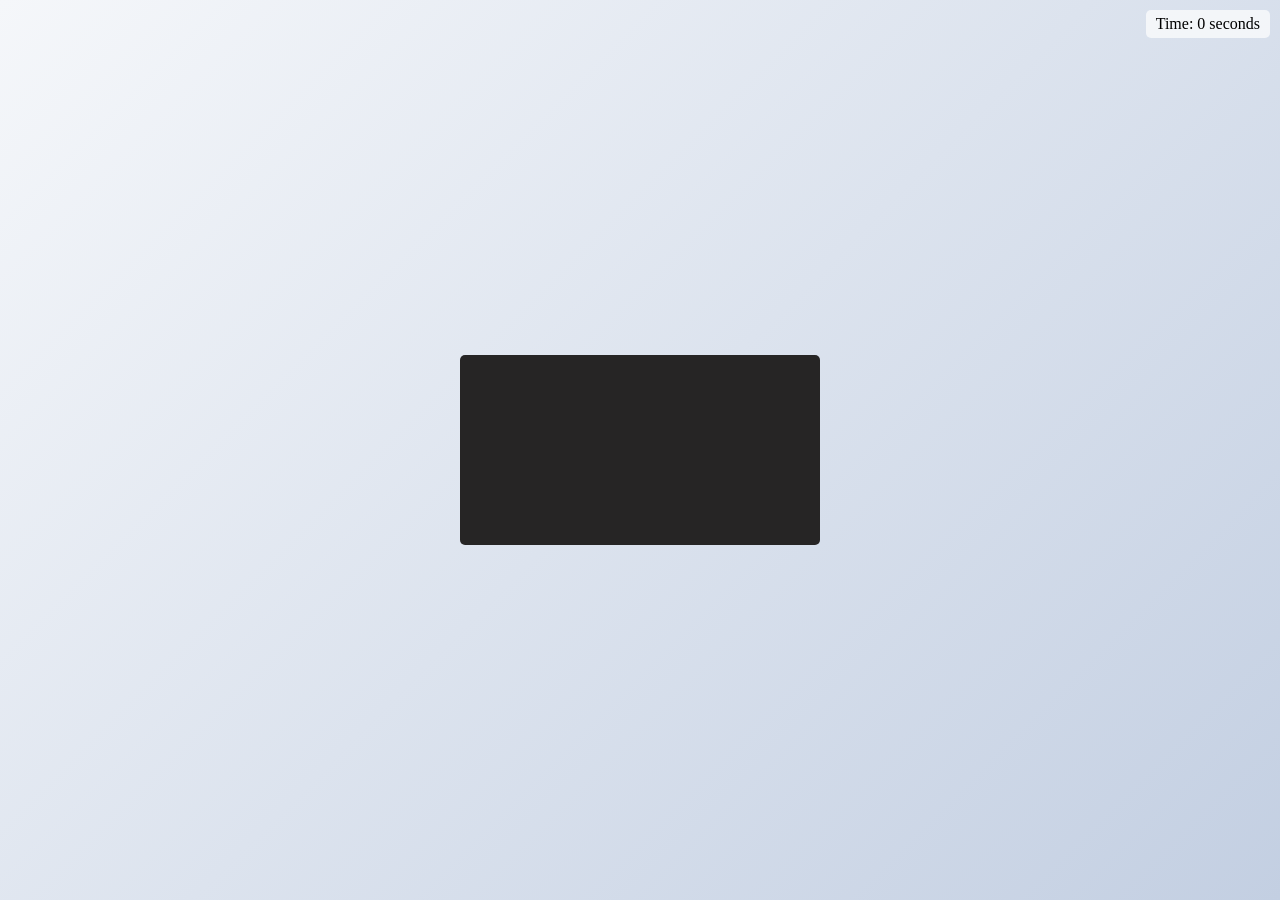
==== commit cb400437: "hhh" ====
--- a/index.html
+++ b/index.html
@@ -20,19 +20,7 @@
 
         <div id="animTextHolder">
             <div class="slide">
-                <p class="items_holder">supernatural means the future course of events. The sorcerer, was frequently  </p>
-            </div>
-            <div class="slide">
-                <p class="items_holder">Jam nebutina buvo siekti kazko.</p>
-            </div>
-            <div class="slide">
-                <p class="items_holder">Ass zinau kad viskas glaivna id siandien bus kitaip.</p>
-            </div>
-            <div class="slide">
-                <p class="items_holder">Kodel tau ekasi o man ne mes gal busime kaagkas</p>
-            </div>
-            <div class="slide">
-                <p class="items_holder">Visas siandien pasakytas zodis bus panaudoanad ss</p>
+                <p class="items_holder">Enei vienuolika. Ji vėtoma ir mėtoma iš globos namų pas globėjus ir vėl į globos namus, kol vieną dieną atsiduria pas Hagenus. Ten viskas kitaip: didelis butas, nuosavas kambarys ir naujas mobilusis. Panašu, kad Hagenams ir naujam įbroliui ji tikrai patinka.</p>
             </div>
             <!-- Add more slides here -->
         </div>
--- a/index.css
+++ b/index.css
@@ -19,7 +19,13 @@
     margin: 20px;
     border-radius: 5px;
     position: relative;
+    width: 300px; /* Fixed width */
+    height: 150px; /* Fixed height */
+    overflow: hidden; /* Hide overflowing content */
+    white-space: nowrap; /* Prevent wrapping to the next line */
 }
+
+
 
 .slide {
     display: none;
@@ -152,3 +158,7 @@
 #retryBtn:hover {
     background-color: #0056b3;
 }
+
+body, html {
+    overflow: hidden;
+}
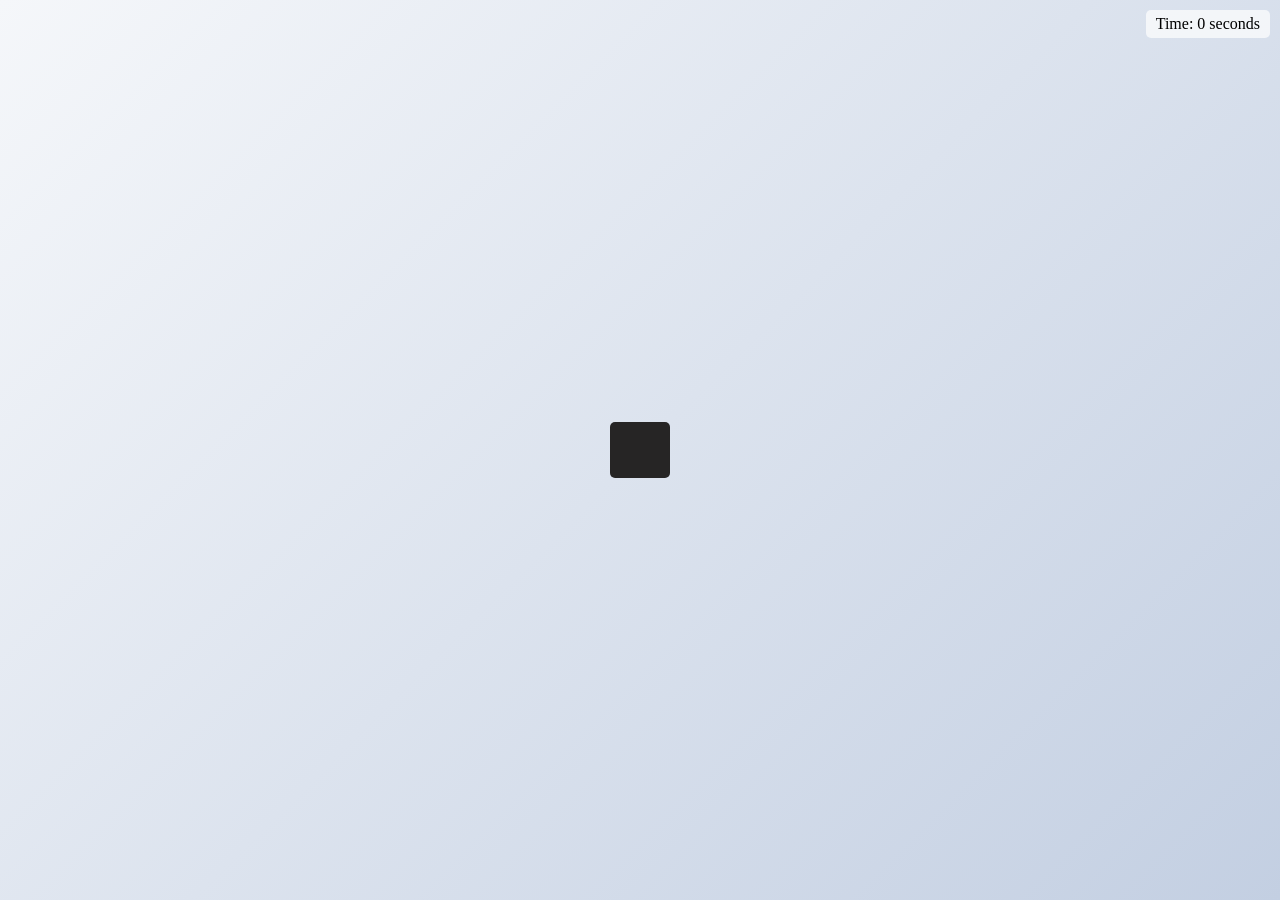
==== commit 436a0bc1: "ff" ====
--- a/index.html
+++ b/index.html
@@ -20,7 +20,8 @@
 
         <div id="animTextHolder">
             <div class="slide">
-                <p class="items_holder">Enei vienuolika. Ji vėtoma ir mėtoma iš globos namų pas globėjus ir vėl į globos namus, kol vieną dieną atsiduria pas Hagenus. Ten viskas kitaip: didelis butas, nuosavas kambarys ir naujas mobilusis. Panašu, kad Hagenams ir naujam įbroliui ji tikrai patinka.</p>
+                <p class="items_holder">Enei vienuolika. Ji vėtoma ir mėtoma iš globos namų pas globėjus ir vėl į globos namus, kol vieną dieną atsiduria pas Hagenus. 
+                    Ten viskas kitaip: didelis butas, nuosavas kambarys ir naujas mobilusis. Panašu, kad Hagenams ir naujam įbroliui ji tikrai patinka.</p>
             </div>
             <!-- Add more slides here -->
         </div>
--- a/index.css
+++ b/index.css
@@ -2,6 +2,14 @@
     margin: 0;
     padding: 0;
 }
+
+@import url('https://fonts.googleapis.com/css2?family=Roboto:wght@400;700&display=swap');
+
+* {
+    margin: 0;
+    padding: 0;
+}
+
 
 #mainHolder {
     background: linear-gradient(135deg, #f5f7fa 0%, #c3cfe2 100%);
@@ -19,10 +27,11 @@
     margin: 20px;
     border-radius: 5px;
     position: relative;
-    width: 300px; /* Fixed width */
-    height: 150px; /* Fixed height */
-    overflow: hidden; /* Hide overflowing content */
-    white-space: nowrap; /* Prevent wrapping to the next line */
+    white-space: nowrap; /* Prevent text from wrapping */
+    overflow: hidden; /* Hide any overflowing text */
+    text-align: center; /* Center the text */
+    line-height: 1; /* Ensure it's a single line */
+    height: 1em; /* Set a fixed height based on the text size */
 }
 
 
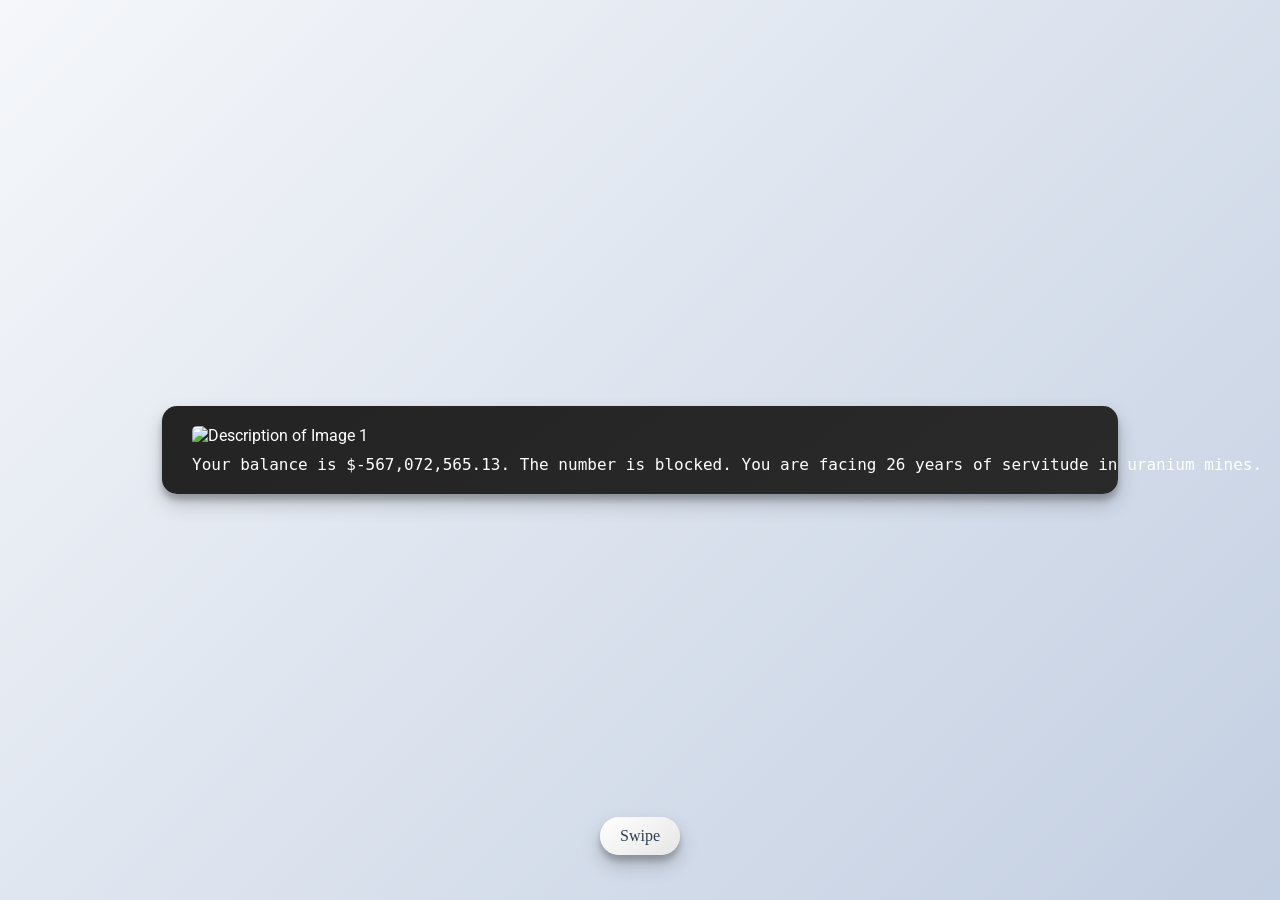
==== commit 5d5e5870: "ffff" ====
--- a/index.html
+++ b/index.html
@@ -2,38 +2,80 @@
 <html lang="en">
 
 <head>
+    <link href="https://fonts.googleapis.com/css2?family=Roboto:wght@400;700&display=swap" rel="stylesheet">
+    <script src="https://code.jquery.com/ui/1.12.1/jquery-ui.min.js"></script>
+    <link rel="stylesheet" href="https://cdnjs.cloudflare.com/ajax/libs/font-awesome/6.0.0-beta3/css/all.min.css" crossorigin="anonymous">
+
     <meta charset="UTF-8">
     <meta http-equiv="X-UA-Compatible" content="IE=edge">
     <meta name="viewport" content="width=device-width, initial-scale=1.0">
     <link rel="stylesheet" href="index.css">
     <title>Text Animation</title>
-    <script src="https://code.jquery.com/jquery-3.6.0.min.js" 
-    integrity="sha256-/xUj+3OJU5yExlq6GSYGSHk7tPXikynS7ogEvDej/m4=" crossorigin="anonymous"></script>
+    <script src="https://code.jquery.com/mobile/1.5.0-alpha.1/jquery.mobile-1.5.0-alpha.1.min.js"></script>
+    <script src="https://code.jquery.com/jquery-3.6.0.min.js" integrity="sha256-/xUj+3OJU5yExlq6GSYGSHk7tPXikynS7ogEvDej/m4=" crossorigin="anonymous"></script>
 </head>
 
+<body>
+    <div id="mainHolder">
+        <div id="animTextHolder">
+            <!-- Sample slides for demonstration -->
+            
+            <div class="slide">
+                <img src="https://lh3.googleusercontent.com/pw/ADCreHc03M07PGF4TbkGfMh9Tsv00NN2CuEvYsSuWQlEpBnJTvVrsUDFFQKmKVqoh05FzMsrQTBNdbz2oSiofSwJ6IbfBLSxvx3D9uK-ve9n7n0d8I3u4Mg=w2400" alt="Description of Image 1">
+                <p class="items_holder">Your balance is $-567,072,565.13. The number is blocked. You are facing 26 years of servitude in uranium mines.</p>
+            </div>
+            <div class="slide">
+                <img src="https://lh3.googleusercontent.com/pw/ADCreHdq1NT0JIomMHNLKcMXG46J7gfaEsuUU8F7E-FB6ebXSLv3Ic0DzO55mBWwALirAysbUoRXAyySbC9W6vGaDJf7Tyf3BVdBAmqUHmbeDxGkJksNAOw=w2400" alt="Description of Image 1">
+                <p class="items_holder">The ship approaching the target — Europa-6, was unusually quiet. Only the robot-administrator kept repeating: "Breach in the third compartment…</p>
+            </div>
+            <div class="slide">
+                <img src="https://lh3.googleusercontent.com/pw/ADCreHdVaoj2SIYwbptrdtnrSNU7ZYuErBrxmsVaKsRpkK6fo3K_T4d7omhOTx0TupL_cgEZcDBkCiXX7bAk257ab73UJg3CfUhvweWrcSlhnKaJGRqh_C8=w2400" alt="Description of Image 1">
+                <p class="items_holder">The morning forest in summer is green and resonant. Yet it still smells of burnt plastic... 'Enough,' they took off the VR helmet from the head. 'It's my turn to watch nature!</p>
+            </div>
+            <div class="slide">
+                <img src="https://lh3.googleusercontent.com/pw/ADCreHfE0s-vh7f2JQAQ64J1Cf4a_5K_mjCmABU43MYKV78PaJ6n2_LbmdHTEdy6HbzmDW_KShZeZy5dniaD8nWgrVPTis-S4ZefONNcrrGrUc-GTbtBN8Q=w2400" alt="Description of Image 1">
+                <p class="items_holder">Amidst the chaos of the city, a forgotten diary rested on a park bench, holding the secrets of a forbidden romance.</p>
+            </div>
+            <div class="slide">
+                <img src="https://lh3.googleusercontent.com/pw/ADCreHfDHCEuZRl5lGVt09mFeoxZNeF_rQvkWy3a1umF4JluPj6Qspm0WX2uhVxH410WmEVpymDaZV09XCmbVGHHqExKNW-DELnwvQkJ-2rEnaO_2cqBVQE=w2400" alt="Description of Image 1">
+                <p class="items_holder">In the park, he fed the pigeons every day. But one day the swans arrived. His amazement was immense. Everything around him seemed different.</p>
+            </div>
+            <div class="slide">
+                <img src="https://lh3.googleusercontent.com/pw/ADCreHcossOydWejGtTD4iynhV8mFhbtFJ5rPD9kk9w_0rhpnEv104fYsczBr8rEu8QJAzqDRa9QWzi4znMQgkvGGhV2lNOBTMxJ1fHxuiY5HtrxGsNKaFQ=w2400" alt="Description of Image 1">
+                <p class="items_holder">At the library, the boy borrowed the same book every week. One day, inside was a secret note. The game between the two friends began.</p>
+            </div>
+            <div class="slide">
+                <img src="https://lh3.googleusercontent.com/pw/ADCreHdH8PjOdNOPd-PzMEhG6DzLXix7BYZixeqNHVKWcdZR8MkFp2mJu4TBCnrIcPMLpWlgTG-6auTFESjRHwovfDfx6ZwlIELhg0jSXRqVEVgqWcMash4=w2400" alt="Description of Image 1">
+                <p class="items_holder">The father read his daughter a story every night. Even when she grew up and moved away, his voice echoed in her heart.</p>
+            </div>
+            <div class="slide">
+                <img src="https://lh3.googleusercontent.com/pw/ADCreHcXartzkMvwdIFeoTzCJJAVhDMzUOYz1rpL02TvESIZFLReth_0Xea2lV4YlTtCCTzj6ElzAc5cOIgLKpI7HoAHG2Bnpe4E8i7nTZaB9ryNCJLp00A=w2400" alt="Description of Image 1">
+                <p class="items_holder">In an abandoned mansion, a grand piano played every night. No one had lived there in decades.</p>
+            </div>
+            <div class="slide">
+                <img src="https://lh3.googleusercontent.com/pw/ADCreHdf5HvAPiIha9AE5e033qPTB2Z9-KY50abSu9gZoqSLjcjaRFz7CTYKxluKUwzpm5ctIqBnB62rBogETWt7BxZJoMymVhq9rPeecVZJvuTyumDsLQQ=w2400" alt="Description of Image 1">
+                <p class="items_holder">She danced alone in the pouring rain, and her tears merged with the drops, making her grief indistinguishable from nature.</p>
+            </div>
+            <div class="slide">
+                <img src="https://lh3.googleusercontent.com/pw/ADCreHf5zhDRPpkQGbouKXL1mK4hUcHnOfokrvX2-xCIZVmACzeFMsYoMsqvtj6nibZOMiwjzMa7Tg2hORS7bxtZQXtLMan7V69DV9rfAmK-0uHeI-b8JDo=w2400" alt="Description of Image 1">
+                <p class="items_holder">When he passed through the mysterious forest, all the birds and animals fell silent, sensing in his presence traces of the distant past.</p>
+            </div>
+            <div class="slide">
+                <img src="https://lh3.googleusercontent.com/pw/ADCreHc9mqqc-1DTT8t6vps5cgSbLwOy82bH2NmvII6V2nzTPHDvFP_6JsOsku2NTTX9sz0Rg8ClSinGbflwAqHaLEfd0hZ8-xLRdP2D9q7h-n-80P5FSeE=w2400" alt="Description of Image 1">
+                <p class="items_holder">In a shattered world where deserts have swallowed up cities, the last flower, a symbol of forgotten hope, was kept in a museum under glass.</p>
+            </div>
+            <!-- ... other slides ... -->
+        </div>
 
-<body>
-    
-    <div id="mainHolder">
-        <div id="timer">Time: 0 seconds</div>
-        <div id="shareBtn">Share Your Time</div>
-
-        <div id="animTextHolder">
-            <div class="slide">
-                <p class="items_holder">Enei vienuolika. Ji vėtoma ir mėtoma iš globos namų pas globėjus ir vėl į globos namus, kol vieną dieną atsiduria pas Hagenus. 
-                    Ten viskas kitaip: didelis butas, nuosavas kambarys ir naujas mobilusis. Panašu, kad Hagenams ir naujam įbroliui ji tikrai patinka.</p>
-            </div>
-            <!-- Add more slides here -->
-        </div>
-        <div id="bubbleContainer"></div>
-        
+    </div>
 
 
-        <div id="shapeHolder">
-            <!-- Shapes appended here -->
-          </div>
+
+    <div id="guidelines">
+        Swipe
     </div>
+
     <script src="index.js"></script>
 </body>
 
-</html>+</html>
--- a/index.css
+++ b/index.css
@@ -3,12 +3,6 @@
     padding: 0;
 }
 
-@import url('https://fonts.googleapis.com/css2?family=Roboto:wght@400;700&display=swap');
-
-* {
-    margin: 0;
-    padding: 0;
-}
 
 
 #mainHolder {
@@ -18,26 +12,27 @@
     justify-content: center;
     align-items: center;
     user-select: none;
+    position: relative;
+    overflow: hidden;
 }
 
 #animTextHolder {
+    font-family: 'Roboto', sans-serif;
     background-color: #262525;
     padding: 20px 30px;
     color: white;
     margin: 20px;
-    border-radius: 5px;
+    border-radius: 15px;
     position: relative;
-    white-space: nowrap; /* Prevent text from wrapping */
-    overflow: hidden; /* Hide any overflowing text */
-    text-align: center; /* Center the text */
-    line-height: 1; /* Ensure it's a single line */
-    height: 1em; /* Set a fixed height based on the text size */
-}
-
-
-
-.slide {
-    display: none;
+    box-shadow: 0 10px 20px rgba(0, 0, 0, 0.19), 0 6px 6px rgba(0, 0, 0, 0.23);
+    transition: transform 0.3s ease, box-shadow 0.3s ease;
+    background: linear-gradient(145deg, #232323, #2a2a2a);
+    min-width: 100px;
+    width: auto;
+}
+
+.slide:visible span {
+    animation: anim 1.2s cubic-bezier(0.23, 1, 0.32, 1) both;
 }
 
 span {
@@ -47,14 +42,10 @@
 }
 
 @keyframes anim {
-    0%, 100% {
+    0% {
         opacity: 0;
     }
-    66% {
-        opacity: 1;
-        text-shadow: 0px 0px 20px #fff;
-    }
-    77% {
+    100% {
         opacity: 1;
     }
 }
@@ -62,7 +53,7 @@
 .items_holder {
     font-family: "Cutive Mono", monospace;
     font-size: 1em;
-    letter-spacing: 0.1em;
+    letter-spacing: 0em;
     white-space: pre;
 }
 
@@ -70,104 +61,225 @@
     .items_holder {
         white-space: normal;
     }
-}
-
-.slide:nth-child(odd) span {
-    animation: animOdd 0.9s ease both;
-  }
-  
-  @keyframes animOdd {
-    0%, 100% { transform: translateX(-50px); opacity: 0; }
-    60% { transform: translateX(0); opacity: 1; }
-  }
-
-  #timer {
+
+}
+
+/* Mobile styles */
+@media only screen and (max-width: 650px) {
+    #animTextHolder {
+        width: 90%; 
+        max-height: 90vh;
+        overflow-y: auto;
+    }
+
+    .items_holder {
+        white-space: normal;
+    }
+}
+
+/* Desktop styles */
+@media only screen and (min-width: 651px) {
+    #animTextHolder {
+        width: 70%;
+        overflow-y: visible;
+        max-height: none;
+    }
+}
+
+
+
+#savedTextHolder {
+    position: fixed;
+    bottom: 80px;
+    left: 50%;
+    transform: translateX(-50%);
+    display: flex;
+    gap: 20px;
+}
+
+
+
+
+#previewHolder {
+    position: fixed;
+    bottom: 60px; /* Adjust based on icon size and desired distance */
+    left: 50%;
+    transform: translateX(-50%);
+    background-color: #262525;
+    padding: 10px 20px;
+    border-radius: 5px;
+    display: none;
+    color: white;
+}
+
+
+
+#previewHolder {
+    position: fixed;
+    bottom: 80px; /* Adjust based on icon size and desired distance */
+    left: 50%;
+    transform: translateX(-50%);
+    background-color: #262525;
+    padding: 10px 20px;
+    border-radius: 5px;
+    display: none;
+    color: white;
+    width: 80%;
+    text-align: center;
+    z-index: 2; /* Make sure it appears above other elements */
+}
+
+
+#savedTextHolder {
+    position: fixed;
+    bottom: 20px; /* Adjust to desired position */
+    left: 50%;
+    transform: translateX(-50%);
+    display: flex;
+    gap: 15px;
+}
+
+
+#previewHolder {
+    /* ... Previous styles ... */
+    width: 60%; /* Making it smaller */
+}
+
+
+
+
+#animTextHolder {
+    font-family: 'Roboto', sans-serif;
+    background-color: #262525;
+    padding: 20px 30px;
+    color: white;
+    margin: 20px;
+    border-radius: 15px; /* Increased for a smoother curve */
+    position: relative;
+    box-shadow: 0 10px 20px rgba(0, 0, 0, 0.19), 0 6px 6px rgba(0, 0, 0, 0.23); /* Added shadows for depth */
+    transition: transform 0.3s ease, box-shadow 0.3s ease; /* Smooth transition for hover effect */
+
+    /* Optional: Add a subtle gradient for a more modern look */
+    background: linear-gradient(145deg, #232323, #2a2a2a);
+}
+
+/* Adding a hover effect to simulate a 3D press effect */
+#animTextHolder:hover {
+    transform: translateY(5px);
+    box-shadow: 0 5px 10px rgba(0, 0, 0, 0.2), 0 3px 3px rgba(0, 0, 0, 0.24);
+}
+
+/* Optional: If you have any text directly inside `#animTextHolder`, give it a bit of text shadow for depth */
+#animTextHolder > p {
+    text-shadow: 1px 1px 2px rgba(0, 0, 0, 0.1);
+}
+
+
+#swipeIcon {
+    position: fixed;
+    right: 50%; /* Start from the center of the screen */
+    bottom: 50px; /* Start from the bottom of the screen */
+    transform: translateX(50%); /* Adjust for the exact center */
+    width: 40px;
+    height: 40px;
+    background-color: #262525;
+    border-radius: 50%;
+    box-shadow: 0 2px 10px rgba(0, 0, 0, 0.3);
+    cursor: pointer;
+    transition: right 0.5s ease, bottom 0.5s ease;
+}
+
+#swipeIcon:hover {
+    box-shadow: 0 4px 15px rgba(0, 0, 0, 0.4);
+}
+
+#swipeIcon2 {
+    position: fixed;
+    right: 80%; /* Start from the center of the screen */
+    bottom: 50px; /* Start from the bottom of the screen */
+    transform: translateX(50%); /* Adjust for the exact center */
+    width: 40px;
+    height: 40px;
+    background-color: #262525;
+    border-radius: 0%;
+    box-shadow: 0 2px 10px rgba(0, 0, 0, 0.3);
+    cursor: pointer;
+    transition: right 0.5s ease, bottom 0.5s ease;
+}
+
+#swipeIcon2:hover {
+    box-shadow: 0 4px 15px rgba(0, 0, 0, 0.4);
+}
+
+@keyframes bubbleAnimation {
+    0% {
+        transform: translateX(50%) scale(1);
+    }
+    50% {
+        transform: translateX(50%) scale(1.1);
+    }
+    100% {
+        transform: translateX(50%) scale(1);
+    }
+}
+
+#swipeIcon.animate {
+    animation: bubbleAnimation 0.3s ease-in-out;
+}
+
+.slide img {
+    width: 100%; 
+    max-height: 50vh;
+    object-fit: cover; 
+    border-radius: 5px; 
+    margin-bottom: 10px;
+}
+
+.image-holder {
+    width: 100%;
+    display: flex;
+    justify-content: center;
+    align-items: center;
     position: absolute;
-    top: 10px;
-    right: 10px;
-    background: rgba(255,255,255,0.7);
-    padding: 5px 10px;
-    border-radius: 5px;
-}
-
-#shareBtn {
-    position: absolute;
-    bottom: 10px;
-    right: 10px;
-    background: rgba(255,255,255,0.8);
-    padding: 5px 15px;
-    border-radius: 5px;
-    cursor: pointer;
-    transition: background 0.3s;
-}
-
-#shareBtn:hover {
-    background: rgba(255,255,255,1);
-}
-
-#bubbleContainer {
-    position: relative;
-    height: 100vh;
-    overflow: hidden;
-}
-
-.bubble {
-    position: absolute;
-    bottom: 10px;
-    width: 50px;
-    height: 50px;
-    background: radial-gradient(circle, rgba(255,255,255,1) 0%, rgba(224,224,224,1) 70%);
-    border: 2px solid rgba(255,255,255,0.8);
-    box-shadow: 0px 0px 12px 2px rgba(0,0,0,0.2), inset 0px 0px 4px 2px rgba(255,255,255,0.6);
-    border-radius: 50%;
-    pointer-events: none;
-    transition: transform 0.3s ease;
-}
-
-/* For a little animation when the bubble appears */
-@keyframes bubbleEntrance {
-    from {
-        transform: scale(0.5);
-        opacity: 0.2;
-    }
-    to {
-        transform: scale(1);
-        opacity: 1;
-    }
-}
-
-.bubble {
-    animation: bubbleEntrance 0.3s forwards;
-}
-
-#lostBox {
-    display: none;
-    position: absolute; 
     top: 50%;
     left: 50%;
     transform: translate(-50%, -50%);
-    padding: 20px;
-    background-color: #fff;
-    border-radius: 8px;
-    box-shadow: 0 4px 8px rgba(0,0,0,0.2);
-    text-align: center;
-    z-index: 1000;
-}
-
-#retryBtn {
-    margin-top: 10px;
-    padding: 10px 15px;
-    background-color: #007BFF;
-    color: white;
-    border: none;
-    border-radius: 5px;
-    cursor: pointer;
-}
-
-#retryBtn:hover {
-    background-color: #0056b3;
-}
-
-body, html {
-    overflow: hidden;
-}+}
+
+.image-holder img {
+    max-width: 100%;
+    max-height: 80vh;
+    object-fit: cover;
+}
+
+@keyframes bounce {
+
+    40% {
+        transform: translateY(-10px);
+    }
+    60% {
+        transform: translateY(-5px);
+    }
+}
+
+#guidelines {
+    position: fixed;
+    bottom: 5%;  
+    left: 50%;
+    transform: translateX(-50%) translateY(0);
+    color: #2c3e50;  /* Darker text for contrast against the light background */
+    font-size: 16px;
+    text-align: center;  
+    padding: 10px 20px;  /* Padding for a more pronounced 3D effect */
+    border-radius: 20px;  /* Rounded corners */
+    
+    /* Shadow and 3D effect */
+    box-shadow: 0 10px 20px rgba(0, 0, 0, 0.2), 0 6px 6px rgba(0, 0, 0, 0.2);
+    background: linear-gradient(145deg, #ffffff, #e6e6e6);
+}
+
+body {
+    /* Gradient background for a modern look */
+    background: linear-gradient(135deg, #83a4d4, #b6fbff);
+}
+
